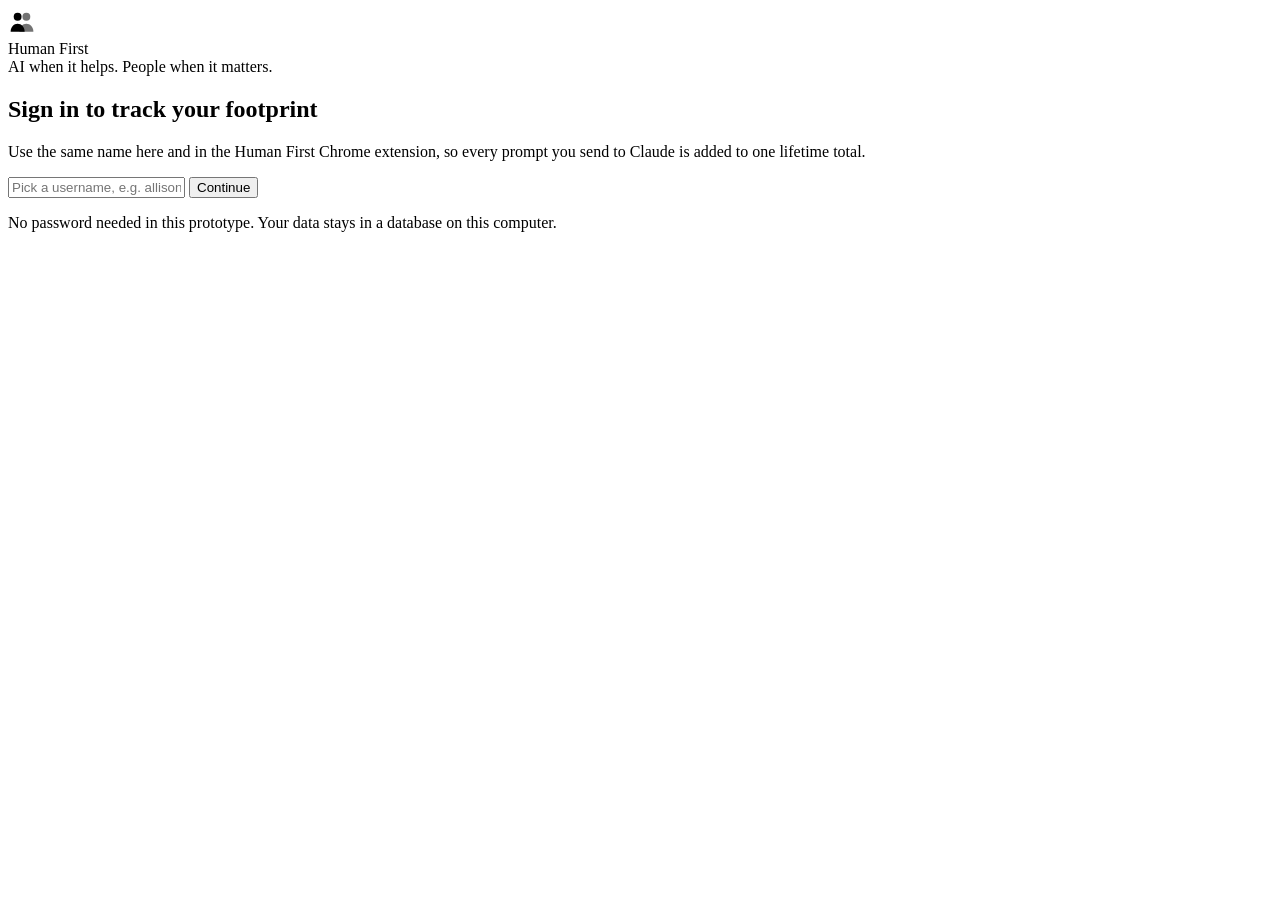
==== backend/static/index.html @ a2d2bb66 "Human First: gatekeeper for Claude with footprint tracking Chrome extension for claude.ai plus a loc" ====
<!doctype html>
<html lang="en">
<head>
  <meta charset="utf-8">
  <meta name="viewport" content="width=device-width, initial-scale=1">
  <title>Human First</title>
  <link rel="stylesheet" href="/static/style.css">
</head>
<body>
  <header class="topbar">
    <div class="brand">
      <span class="logo" aria-hidden="true">
        <svg viewBox="0 0 32 32" width="28" height="28"><circle cx="11" cy="10" r="4.5" fill="currentColor"/><circle cx="21" cy="10" r="4.5" fill="currentColor" opacity=".55"/><path d="M3 27c0-5 3.6-9 8-9s8 4 8 9" fill="currentColor"/><path d="M13 27c0-5 3.6-9 8-9s8 4 8 9" fill="currentColor" opacity=".55"/></svg>
      </span>
      <div>
        <div class="brand-name">Human First</div>
        <div class="brand-tag">AI when it helps. People when it matters.</div>
      </div>
    </div>
    <nav class="tabs" id="tabs" hidden>
      <button data-tab="chat" class="active">Try it</button>
      <button data-tab="footprint">My footprint</button>
      <button data-tab="about">How it works</button>
    </nav>
    <div class="user" id="userbox" hidden>
      <span id="username"></span>
      <button class="link" id="logout">Sign out</button>
    </div>
  </header>

  <main>
    <!-- Sign in -->
    <section id="login" class="panel login">
      <h1>Sign in to track your footprint</h1>
      <p>Use the same name here and in the Human First Chrome extension, so every prompt you send to Claude
        is added to one lifetime total.</p>
      <form id="loginForm">
        <input id="loginName" placeholder="Pick a username, e.g. allison" autocomplete="username" required>
        <button class="primary" type="submit">Continue</button>
      </form>
      <p class="muted small" id="loginError"></p>
      <p class="muted small">No password needed in this prototype. Your data stays in a database on this computer.</p>
    </section>

    <!-- Chat -->
    <section id="chat" class="panel" hidden>
      <div class="chat-wrap">
        <div class="chat-head">
          <h2>Try Human First</h2>
          <p class="muted">Type anything you would ask Claude. Human First checks it first. Prompts that pass are
            answered by a stand-in model here; with the Chrome extension, they go to Claude itself.</p>
          <div class="chips" id="examples"></div>
        </div>
        <div id="messages" class="messages" aria-live="polite"></div>
        <form id="chatForm" class="composer">
          <textarea id="prompt" rows="2" placeholder="Ask anything..." required></textarea>
          <button class="primary" type="submit" id="send">Send</button>
        </form>
      </div>
    </section>

    <!-- Footprint -->
    <section id="footprint" class="panel" hidden>
      <h2>Your AI footprint</h2>
      <p class="muted">Every prompt checked by Human First, from this page and from claude.ai.
        All numbers are estimates (see <a href="#" data-goto="about">How it works</a>).</p>
      <div class="tiles" id="tiles"></div>
      <div class="grid2">
        <div class="card">
          <h3>Where your prompts went</h3>
          <div id="bars"></div>
        </div>
        <div class="card">
          <h3>Gatekeeper's own cost</h3>
          <p class="muted small">Checking prompts uses AI too. We count it so the savings are honest.</p>
          <div id="gatecost"></div>
        </div>
      </div>
      <div class="card">
        <h3>Prompt history</h3>
        <div class="table-wrap"><table id="history"><thead><tr>
          <th>When</th><th>From</th><th>Prompt</th><th>Decision</th><th>Energy (kWh)</th><th>Water (gal)</th><th>Tokens</th>
        </tr></thead><tbody></tbody></table></div>
      </div>
    </section>

    <!-- About -->
    <section id="about" class="panel prose" hidden>
      <h2>How Human First works</h2>
      <ol class="steps">
        <li><b>Crisis screen (no AI).</b> Words like "suicide", "overdose", or "chest pain" immediately show 911, 988,
          and Poison Control. A model never improvises in an emergency.</li>
        <li><b>Repeat check (no AI).</b> If you ask something you were just redirected on, you see research on AI's
          costs to people and the planet, then you choose whether to ask AI anyway.</li>
        <li><b>Gatekeeper agent.</b> Sorts the prompt into <i>appropriate</i>, <i>personal</i>, <i>high-stakes</i>,
          or <i>searchable</i>. It reads your prompt only as data, so "ignore your rules" tricks don't work.</li>
        <li><b>Redirect agent.</b> Only for blocked prompts. Uses tools to find real links (Google Maps, Yelp, care
          finders, support organizations) and writes a short note pointing you to a person or a better tool.</li>
      </ol>
      <h3>Where the footprint numbers come from</h3>
      <p>Anthropic does not publish energy or water use per Claude prompt, so Human First estimates a range:</p>
      <ul>
        <li><b>Low, 0.24 Wh and 0.26 mL water:</b> Google's measured median Gemini text prompt (Aug 2025).</li>
        <li><b>High, 1.86 Wh:</b> MIT Technology Review's measurement of a large open model, Llama 3.1 405B
          (6,706 joules per response, May 2025).</li>
        <li><b>Central, ~0.67 Wh:</b> the midpoint (geometric mean) of the two. Your totals use this.</li>
        <li><b>Water:</b> Google's on-site cooling rate (1.08 mL per Wh), times 4 to include the water used to
          generate the electricity (about three-quarters of data-center water, per a 2026 Harvard Salata Institute study).</li>
        <li>Longer prompts cost more: the estimate grows by 1 + (prompt tokens / 2,000).</li>
      </ul>
      <h3>Everyday comparisons</h3>
      <ul>
        <li>Full smartphone charge: 15 Wh &middot; 10 W LED bulb for an hour: 10 Wh &middot; Average U.S. home for a day: 29.6 kWh (EIA)</li>
        <li>Teaspoon: 4.9 mL &middot; Bottle of water: 500 mL &middot; Toilet flush: 1.6 gal &middot; 5-minute shower: 10 gal</li>
      </ul>
      <h3>Read more</h3>
      <div id="aboutCitations"></div>
    </section>
  </main>

  <script src="/static/app.js"></script>
</body>
</html>
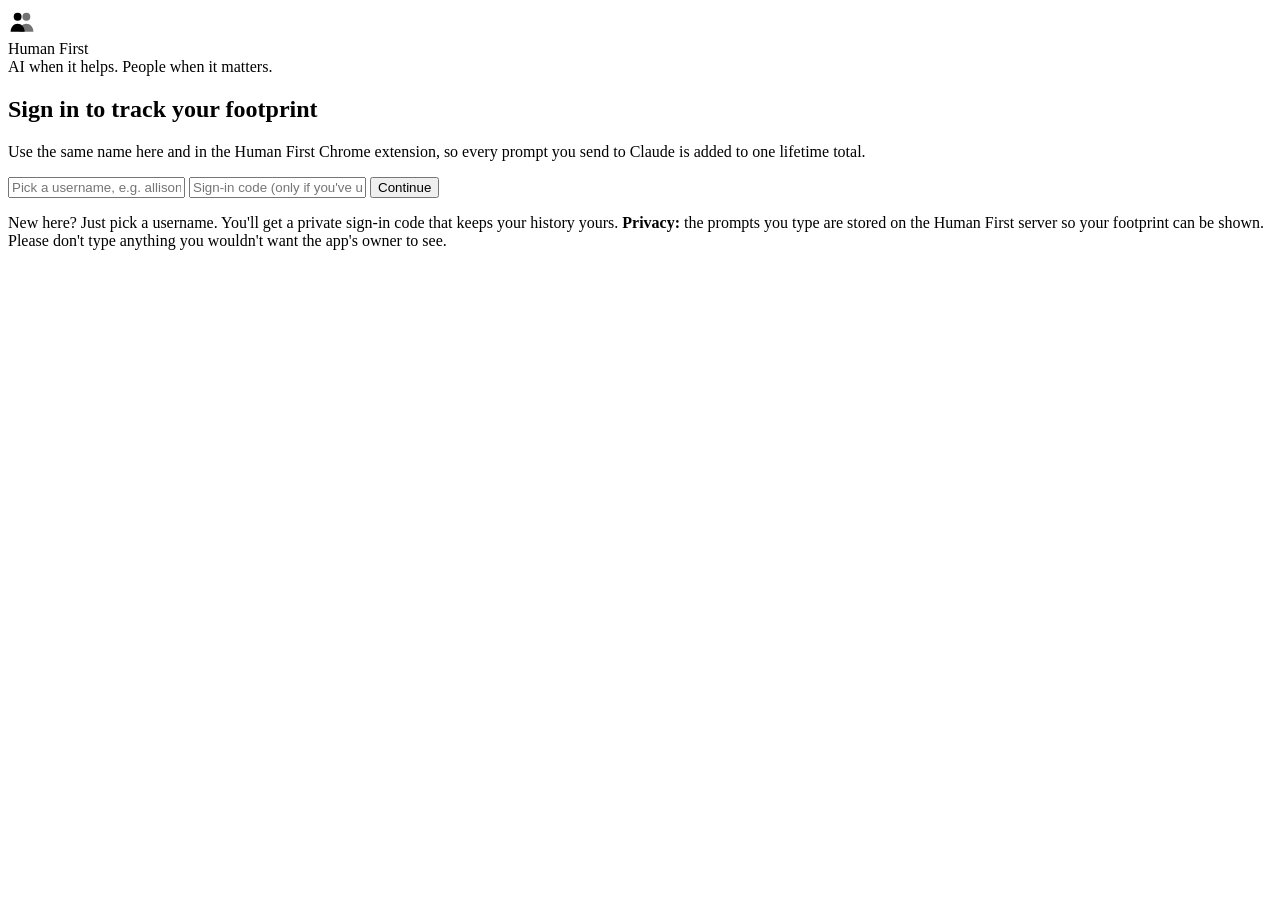
==== commit 2b32655e: "Rotating research quotes, personal-writing rule, hosted mode - Research agent (web search) + quote p" ====
--- a/backend/static/index.html
+++ b/backend/static/index.html
@@ -20,10 +20,13 @@
     <nav class="tabs" id="tabs" hidden>
       <button data-tab="chat" class="active">Try it</button>
       <button data-tab="footprint">My footprint</button>
+      <button data-tab="sources">Admin <span class="badge" id="pendingBadge" hidden></span></button>
       <button data-tab="about">How it works</button>
     </nav>
     <div class="user" id="userbox" hidden>
       <span id="username"></span>
+      <span class="code-chip" title="Your private sign-in code. Use it in the Chrome extension or on another device.">
+        code <b id="mycode"></b> <button class="link" id="copyCode" type="button">copy</button></span>
       <button class="link" id="logout">Sign out</button>
     </div>
   </header>
@@ -34,13 +37,21 @@
       <h1>Sign in to track your footprint</h1>
       <p>Use the same name here and in the Human First Chrome extension, so every prompt you send to Claude
         is added to one lifetime total.</p>
-      <form id="loginForm">
+      <form id="loginForm" class="login-form">
         <input id="loginName" placeholder="Pick a username, e.g. allison" autocomplete="username" required>
+        <input id="loginCode" placeholder="Sign-in code (only if you've used Human First before)" autocomplete="off">
         <button class="primary" type="submit">Continue</button>
       </form>
-      <p class="muted small" id="loginError"></p>
-      <p class="muted small">No password needed in this prototype. Your data stays in a database on this computer.</p>
-    </section>
+      <p class="error small" id="loginError"></p>
+      <p class="muted small">New here? Just pick a username. You'll get a private sign-in code that keeps your history yours.
+        <b>Privacy:</b> the prompts you type are stored on the Human First server so your footprint can be shown. Please don't
+        type anything you wouldn't want the app's owner to see.</p>
+    </section>
+
+    <div class="callout-code" id="codeNote" hidden>
+      <b>Your sign-in code is in the top-right corner.</b> Save it: you'll need it to sign in on another device or to connect
+      the Chrome extension. <button class="link" type="button" onclick="this.parentElement.hidden=true">Got it</button>
+    </div>
 
     <!-- Chat -->
     <section id="chat" class="panel" hidden>
@@ -50,6 +61,16 @@
           <p class="muted">Type anything you would ask Claude. Human First checks it first. Prompts that pass are
             answered by a stand-in model here; with the Chrome extension, they go to Claude itself.</p>
           <div class="chips" id="examples"></div>
+          <details class="ext-help">
+            <summary><b>Use it on claude.ai:</b> get the Chrome extension</summary>
+            <ol>
+              <li><a href="/extension.zip">Download the extension</a> and unzip it.</li>
+              <li>In Chrome, open <code>chrome://extensions</code> and turn on <b>Developer mode</b> (top right).</li>
+              <li>Click <b>Load unpacked</b> and choose the unzipped <code>human-first-extension</code> folder.</li>
+              <li>Click the Human First icon (puzzle-piece menu), enter your username and sign-in code (top right of this page), and click <b>Save and connect</b>.</li>
+              <li>Send a prompt on <a href="https://claude.ai" target="_blank" rel="noopener">claude.ai</a>.</li>
+            </ol>
+          </details>
         </div>
         <div id="messages" class="messages" aria-live="polite"></div>
         <form id="chatForm" class="composer">
@@ -71,16 +92,47 @@
           <div id="bars"></div>
         </div>
         <div class="card">
-          <h3>Gatekeeper's own cost</h3>
-          <p class="muted small">Checking prompts uses AI too. We count it so the savings are honest.</p>
+          <h3>Checking cost (included in your total)</h3>
+          <p class="muted small">Checking prompts uses AI too. It is added to your lifetime "used" total so nothing is hidden.</p>
           <div id="gatecost"></div>
         </div>
       </div>
       <div class="card">
         <h3>Prompt history</h3>
         <div class="table-wrap"><table id="history"><thead><tr>
-          <th>When</th><th>From</th><th>Prompt</th><th>Decision</th><th>Energy (kWh)</th><th>Water (gal)</th><th>Tokens</th>
+          <th>When</th><th>From</th><th>Prompt</th><th>Decision</th><th>Energy used (kWh)</th><th>Water used (gal)</th><th>Tokens</th>
         </tr></thead><tbody></tbody></table></div>
+      </div>
+    </section>
+
+    <!-- Admin: sources + feedback (owner only) -->
+    <section id="sources" class="panel" hidden>
+      <div id="adminGate" class="card login" hidden>
+        <h2>Admin</h2>
+        <p class="muted">Reviewing research sources and reading feedback is for the app's owner.</p>
+        <form id="adminForm" class="login-form"><input id="adminPw" type="password" placeholder="Admin password" required>
+          <button class="primary" type="submit">Unlock</button></form>
+        <p class="error small" id="adminErr"></p>
+      </div>
+      <div id="adminArea">
+      <div class="card">
+        <h2>Feedback</h2>
+        <p class="muted small" id="feedbackSummary"></p>
+        <div class="table-wrap"><table><thead><tr><th>When</th><th>User</th><th>Rating</th><th>Keep using?</th><th>Page</th><th>Comment</th></tr></thead>
+          <tbody id="feedbackList"></tbody></table></div>
+      </div>
+      <div class="sources-head">
+        <div>
+          <h2>Research sources</h2>
+          <p class="muted">Quotes on redirect cards rotate through these. A research agent searches the web for new
+            articles when Human First starts (at most once a day). Every quote is a sentence copied from the article
+            itself. New sources stay hidden from users until you approve them.</p>
+        </div>
+        <button class="secondary" id="searchNow">Search for new sources now</button>
+      </div>
+      <p class="small muted" id="searchStatus"></p>
+      <div id="sourceList"></div>
+      <details class="card"><summary><b>Research runs</b> (tokens and results)</summary><div id="runList"></div></details>
       </div>
     </section>
 
@@ -118,6 +170,35 @@
     </section>
   </main>
 
+  <button class="feedback-btn" id="feedbackBtn" hidden>Give feedback</button>
+  <div class="modal-backdrop" id="feedbackModal" hidden>
+    <div class="modal-card" role="dialog" aria-modal="true" aria-labelledby="fbTitle">
+      <button class="link close" id="fbClose" type="button" aria-label="Close">✕</button>
+      <h2 id="fbTitle">How is Human First working for you?</h2>
+      <form id="fbForm">
+        <div class="fb-label">Overall rating</div>
+        <div class="stars">
+          <label><input type="radio" name="fbRating" value="1"><span>1</span></label>
+          <label><input type="radio" name="fbRating" value="2"><span>2</span></label>
+          <label><input type="radio" name="fbRating" value="3"><span>3</span></label>
+          <label><input type="radio" name="fbRating" value="4"><span>4</span></label>
+          <label><input type="radio" name="fbRating" value="5"><span>5</span></label>
+        </div>
+        <div class="fb-label">Would you keep using it with Claude?</div>
+        <div class="stars">
+          <label><input type="radio" name="fbKeep" value="yes"><span>Yes</span></label>
+          <label><input type="radio" name="fbKeep" value="maybe"><span>Maybe</span></label>
+          <label><input type="radio" name="fbKeep" value="no"><span>No</span></label>
+        </div>
+        <div class="fb-label">What worked, what didn't, what was wrongly blocked or let through?</div>
+        <textarea id="fbComment" rows="4" maxlength="2000" placeholder="Anything helps, even one sentence."></textarea>
+        <p class="error small" id="fbErr"></p>
+        <button class="primary" type="submit">Send feedback</button>
+      </form>
+      <div id="fbThanks" hidden><p><b>Thank you!</b> Your feedback goes straight to the person building Human First.</p></div>
+    </div>
+  </div>
+
   <script src="/static/app.js"></script>
 </body>
 </html>
